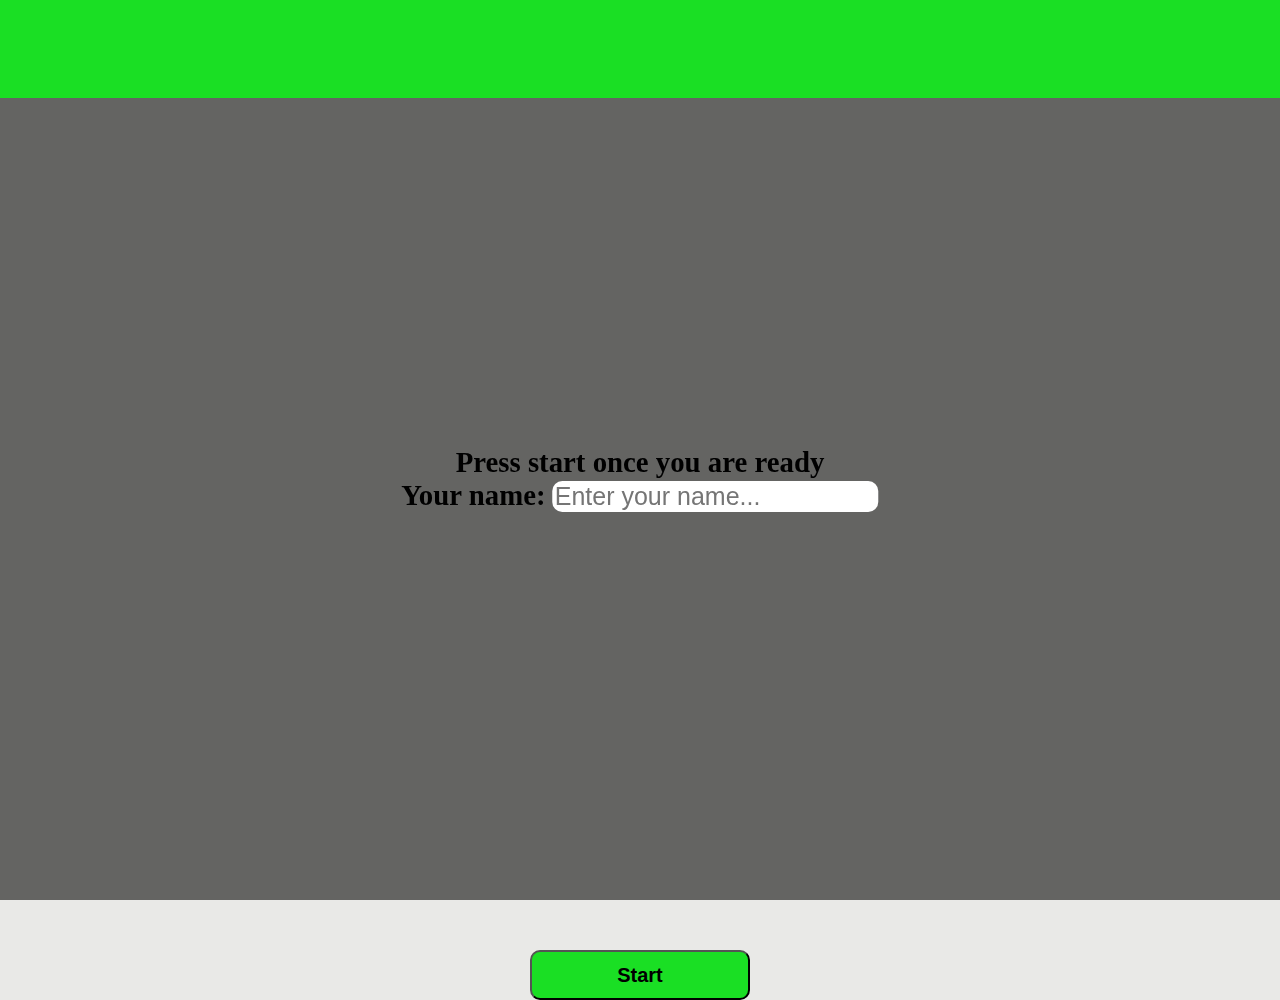
==== start.html @ 6f856af5 "updated some comments" ====
<!DOCTYPE html>
<html lang="en">
<head>
    <meta charset="UTF-8">
    <meta content="IE=edge" http-equiv="X-UA-Compatible">
    <meta content="width=device-width, initial-scale=1.0" name="viewport">
    <link crossorigin="anonymous" href="https://cdn.jsdelivr.net/npm/bootstrap@5.2.3/dist/css/bootstrap.min.css"
          integrity="sha384-rbsA2VBKQhggwzxH7pPCaAqO46MgnOM80zW1RWuH61DGLwZJEdK2Kadq2F9CUG65" rel="stylesheet">
    <title>Fitts Law - Two Dimensional Touch</title>
    <link href="style.css" rel="stylesheet">

</head>
<body>

<button id="download-button">Download Data</button>
<div id="currentTrialText">Trial No.: <span id="currentTrialNumber">0</span> / <span id="totalTrialNumber">0</span></div>
<div id="currentBlocksText">Block No.: <span id="currentBlockNumber">0</span></div>
<div id="totalTrialsText">Total Trials: <span id="totalTrialCountPerBlock">0</span> / <span
        id="totalTrialCount">0</span> (max)
</div>
<div id="totalBlocksText">Total Blocks: <span id="totalBlockCount">0</span></div>
<div id="trialsToBreakText">Next Break in <span id="breakCount">0</span> trials</div>

<canvas height="600" id="trialCanvas" width="800"></canvas>


<!-- Break Window Modal -->
<div class="modal" id="breakWindow">
    <div class="modal-content">
        <p>Take a break! Press continue when you are ready</p>
        <button autofocus id="continueButton" style="margin-right:80px; font-size: 20px; font-weight: bold; margin-top:10px; width:220px; height:50px; background-color:#1adf24; color: #000000;
        border-radius:10px; transition-duration: 0.4s;">Continue
        </button>
    </div>
</div>

<!-- Break Window Modal -->
<div class="modal" id="finishWindow">
    <div class="modal-content">
        <p>Congratulations! You finished all trials :)</p>
        <button autofocus id="downloadData" style="margin-right:80px; font-size: 20px; font-weight: bold; margin-top:10px; width:300px; height:80px; background-color:#1adf24; color: #000000;
        border-radius:10px; transition-duration: 0.4s;">Download Trial Data and Restart
        </button>
    </div>
</div>

<!-- Start Window Modal -->
<div class="modal" id="startWindow">
    <div class="modal-content">
        <p>Press start once you are ready<br>
            <label for="name_input">Your name:</label>
            <input id="name_input" type="text"
                   placeholder="Enter your name..."></p><br>
        <button id="startButton" style="margin-right:80px; font-size: 20px; font-weight: bold; margin-top:10px; width:220px; height:50px; background-color:#1adf24; color: #000000; 
        border-radius:10px; transition-duration: 0.4s;">Start
        </button>
    </div>
</div>

<!-- Calling Javascript sources -->
<script src="Config.js"></script>
<script src="Trial.js"></script>
<script src="Block.js"></script>
<script src="Experiment.js"></script>
<script src="STRectsDrawing.js"></script>
<script src="ExperimentFrame.js"></script>
<script src="Support.js"></script>
<script src="DataRecorder.js"></script>
<script>
    //experiment.printBlock();
    const experimentFrame = new ExperimentFrame();

    // Function to show the start window
    function showStartWindow() {
        // Get the break window modal
        const startWindow = document.getElementById('startWindow');
        // Show the modal
        startWindow.style.display = 'block';
        // Disable the rest of the page interaction while the start window is visible
        document.body.style.pointerEvents = 'none';
    }

    // Function to start the experiment in full-screen mode
    function startExperiment() {
        // Hide the start window
        const startWindow = document.getElementById('startWindow');
        startWindow.style.display = 'none';

        // Enable the page interaction again
        document.body.style.pointerEvents = 'auto';

        // Request full-screen mode for the document body
        /*        const docBody = document.documentElement;
                if (docBody.requestFullscreen) {
                    docBody.requestFullscreen();
                } else if (docBody.mozRequestFullScreen) {
                    docBody.mozRequestFullScreen();
                } else if (docBody.webkitRequestFullscreen) {
                    docBody.webkitRequestFullscreen();
                } else if (docBody.msRequestFullscreen) {
                    docBody.msRequestFullscreen();
                }*/

        // Start the experiment
        experimentFrame.initializeExperiment();
    }

    // Event listener for the start button
    const startButton = document.getElementById('startButton');
    startButton.addEventListener('click', startExperiment);

    // Show the start window
    showStartWindow();

</script>

<script crossorigin="anonymous"
        integrity="sha384-kenU1KFdBIe4zVF0s0G1M5b4hcpxyD9F7jL+jjXkk+Q2h455rYXK/7HAuoJl+0I4"
        src="https://cdn.jsdelivr.net/npm/bootstrap@5.2.3/dist/js/bootstrap.bundle.min.js"></script>


</body>
</html>
---- style.css ----
body {
    Background-color: #e9e9e7;
    width: 100%;
    height: 100%;
    overflow: hidden;
}

p {
    position: absolute;
    top: 50%;
    left: 50%;
    transform: translate(-50%, -50%);
    font-size: 1.8em;
    font-weight: bold;
    color: black;
}

input[type=text] {
    border: none;
    border-radius: 10px;
    font-size: 25px;
}

#breakCount {
    color: red;
}

#currentTrialText {
    position: absolute;
    top: 10px;
    right: 295px;
    z-index: 999;
    font-family: Verdana, Geneva, Tahoma, sans-serif;
    font-size: 0.95em;
    font-weight: bold;
}

#currentBlocksText {
    position: absolute;
    top: 10px;
    right: 102px;
    z-index: 999;
    font-family: Verdana, Geneva, Tahoma, sans-serif;
    font-size: 0.95em;
    font-weight: bold;
}

#totalTrialsText {
    position: absolute;
    top: 30px;
    right: 250px;
    z-index: 999;
    font-family: Verdana, Geneva, Tahoma, sans-serif;
    font-weight: bold;
    font-size: 0.95em;
}

#totalBlocksText {
    position: absolute;
    top: 30px;
    right: 75px;
    z-index: 999;
    font-family: Verdana, Geneva, Tahoma, sans-serif;
    font-weight: bold;
    font-size: 0.95em;
}

#trialsToBreakText {
    position: absolute;
    top: 20px;
    left: 45px;
    z-index: 999;
    font-family: Verdana, Geneva, Tahoma, sans-serif;
    font-size: 0.95em;
    font-weight: bold;
}

/* Styles for the modal */
.modal {
    display: none;
    position: fixed;
    top: 0;
    left: 0;
    width: 100%;
    height: 100%;
    background-color: rgba(66, 66, 65, 0.8);
    z-index: 9999;
}

.modal-content {
    display: flex; /* Use flexbox to arrange the buttons side by side */
    flex-direction: row; /* Arrange items horizontally */
    justify-content: center; /* Center the buttons horizontally */
    align-items: center; /* Center the buttons vertically */
    top:50%;
    background-color: #1adf24;
    padding: 40px;
    text-align: center;
}
/*

.modal-content button {
    font-size: 20px;
    font-weight: bold;
    margin-top: 10px;
    !*width: 220px;*!
    !*height: 50px;*!
    !*background-color: #1adf24;*!
    !*color: #000000;*!
    border-radius: 10px;
    transition-duration: 0.4s;
    margin-right: 10px; !* Add margin between the buttons *!
}

*/

button {
    margin-top: 10px;
    position: absolute;
    bottom: -100px;
    left: 50%;
    transform: translateX(-50%);

}
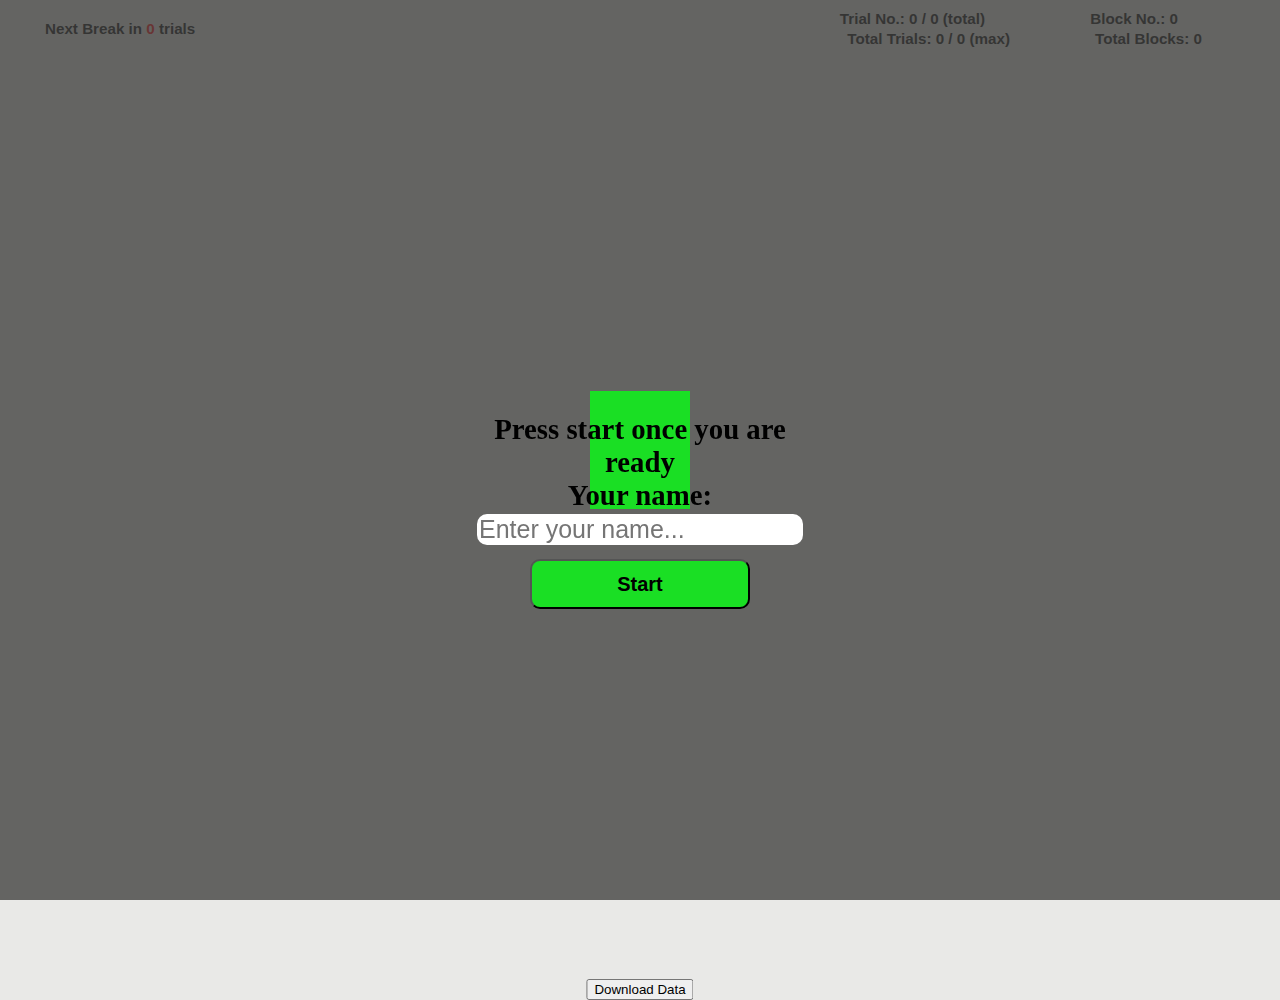
==== commit 8f4a294d: "reformatted code" ====
--- a/start.html
+++ b/start.html
@@ -13,7 +13,9 @@
 <body>
 
 <button id="download-button">Download Data</button>
-<div id="currentTrialText">Trial No.: <span id="currentTrialNumber">0</span> / <span id="totalTrialNumber">0</span></div>
+<div id="currentTrialText">Trial No.: <span id="currentTrialNumber">0</span> / <span
+        id="totalCurrentTrialNumber">0</span> (total)
+</div>
 <div id="currentBlocksText">Block No.: <span id="currentBlockNumber">0</span></div>
 <div id="totalTrialsText">Total Trials: <span id="totalTrialCountPerBlock">0</span> / <span
         id="totalTrialCount">0</span> (max)
@@ -49,8 +51,8 @@
     <div class="modal-content">
         <p>Press start once you are ready<br>
             <label for="name_input">Your name:</label>
-            <input id="name_input" type="text"
-                   placeholder="Enter your name..."></p><br>
+            <input id="name_input" placeholder="Enter your name..."
+                   type="text"></p><br>
         <button id="startButton" style="margin-right:80px; font-size: 20px; font-weight: bold; margin-top:10px; width:220px; height:50px; background-color:#1adf24; color: #000000; 
         border-radius:10px; transition-duration: 0.4s;">Start
         </button>
--- a/style.css
+++ b/style.css
@@ -48,7 +48,7 @@
 #totalTrialsText {
     position: absolute;
     top: 30px;
-    right: 250px;
+    right: 270px;
     z-index: 999;
     font-family: Verdana, Geneva, Tahoma, sans-serif;
     font-weight: bold;
@@ -58,7 +58,7 @@
 #totalBlocksText {
     position: absolute;
     top: 30px;
-    right: 75px;
+    right: 78px;
     z-index: 999;
     font-family: Verdana, Geneva, Tahoma, sans-serif;
     font-weight: bold;
@@ -88,31 +88,14 @@
 }
 
 .modal-content {
-    display: flex; /* Use flexbox to arrange the buttons side by side */
-    flex-direction: row; /* Arrange items horizontally */
-    justify-content: center; /* Center the buttons horizontally */
-    align-items: center; /* Center the buttons vertically */
-    top:50%;
+    position: absolute;
+    top: 50%;
+    left: 50%;
+    transform: translate(-50%, -50%);
     background-color: #1adf24;
-    padding: 40px;
+    padding: 50px;
     text-align: center;
 }
-/*
-
-.modal-content button {
-    font-size: 20px;
-    font-weight: bold;
-    margin-top: 10px;
-    !*width: 220px;*!
-    !*height: 50px;*!
-    !*background-color: #1adf24;*!
-    !*color: #000000;*!
-    border-radius: 10px;
-    transition-duration: 0.4s;
-    margin-right: 10px; !* Add margin between the buttons *!
-}
-
-*/
 
 button {
     margin-top: 10px;
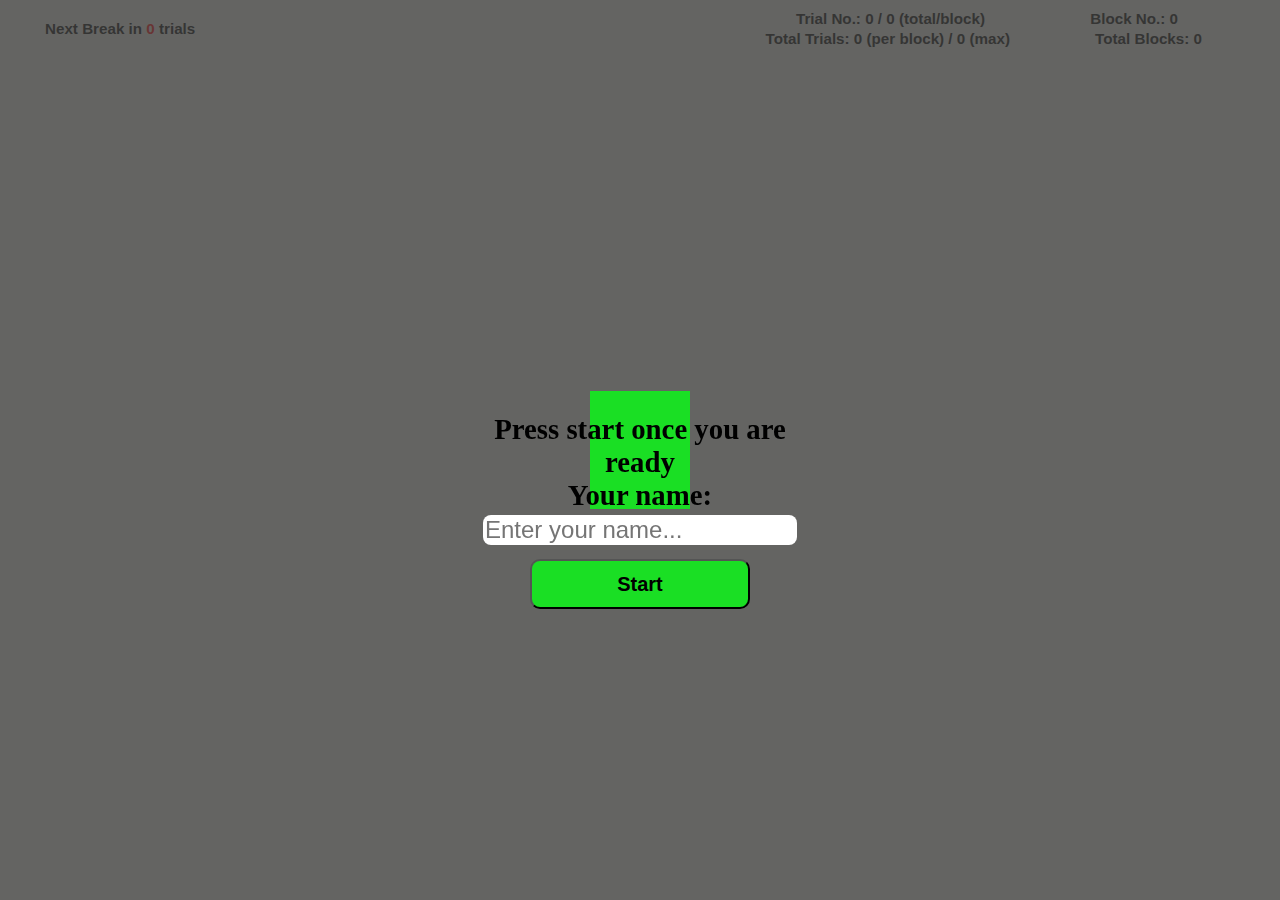
==== commit 5587170b: "fixed some counting issues regarding total blocks/trials" ====
--- a/start.html
+++ b/start.html
@@ -12,12 +12,11 @@
 </head>
 <body>
 
-<button id="download-button">Download Data</button>
 <div id="currentTrialText">Trial No.: <span id="currentTrialNumber">0</span> / <span
-        id="totalCurrentTrialNumber">0</span> (total)
+        id="totalCurrentTrialNumber">0</span> (total/block)
 </div>
 <div id="currentBlocksText">Block No.: <span id="currentBlockNumber">0</span></div>
-<div id="totalTrialsText">Total Trials: <span id="totalTrialCountPerBlock">0</span> / <span
+<div id="totalTrialsText">Total Trials: <span id="totalTrialCountPerBlock">0</span> (per block) / <span
         id="totalTrialCount">0</span> (max)
 </div>
 <div id="totalBlocksText">Total Blocks: <span id="totalBlockCount">0</span></div>
--- a/style.css
+++ b/style.css
@@ -17,8 +17,8 @@
 
 input[type=text] {
     border: none;
-    border-radius: 10px;
-    font-size: 25px;
+    border-radius: 8px;
+    font-size: 24px;
 }
 
 #breakCount {
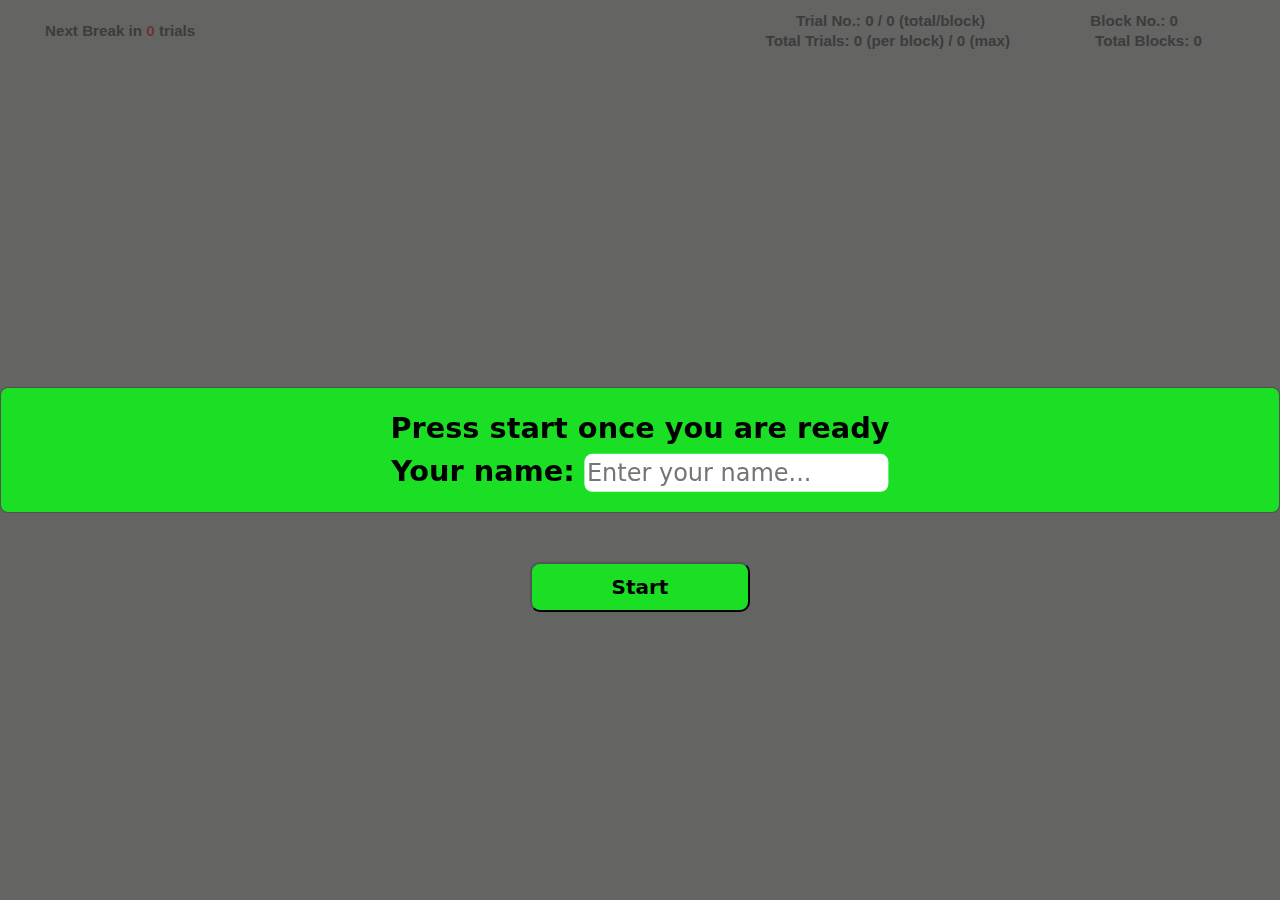
==== commit 8dfab848: "added assets folder for cleaner structure" ====
--- a/start.html
+++ b/start.html
@@ -4,10 +4,10 @@
     <meta charset="UTF-8">
     <meta content="IE=edge" http-equiv="X-UA-Compatible">
     <meta content="width=device-width, initial-scale=1.0" name="viewport">
-    <link crossorigin="anonymous" href="https://cdn.jsdelivr.net/npm/bootstrap@5.2.3/dist/css/bootstrap.min.css"
+    <link crossorigin="anonymous" href="./assets/bootstrap.min.css"
           integrity="sha384-rbsA2VBKQhggwzxH7pPCaAqO46MgnOM80zW1RWuH61DGLwZJEdK2Kadq2F9CUG65" rel="stylesheet">
     <title>Fitts Law - Two Dimensional Touch</title>
-    <link href="style.css" rel="stylesheet">
+    <link href="./assets/style.css" rel="stylesheet">
 
 </head>
 <body>
@@ -117,7 +117,7 @@
 
 <script crossorigin="anonymous"
         integrity="sha384-kenU1KFdBIe4zVF0s0G1M5b4hcpxyD9F7jL+jjXkk+Q2h455rYXK/7HAuoJl+0I4"
-        src="https://cdn.jsdelivr.net/npm/bootstrap@5.2.3/dist/js/bootstrap.bundle.min.js"></script>
+        src="./assets/bootstrap.bundle.min.js"></script>
 
 
 </body>
--- a/assets/style.css
+++ b/assets/style.css
@@ -0,0 +1,109 @@
+body {
+    Background-color: #e9e9e7;
+    width: 100%;
+    height: 100%;
+    overflow: hidden;
+}
+
+p {
+    position: absolute;
+    top: 50%;
+    left: 50%;
+    transform: translate(-50%, -50%);
+    font-size: 1.8em;
+    font-weight: bold;
+    color: black;
+}
+
+input[type=text] {
+    border: none;
+    border-radius: 8px;
+    font-size: 24px;
+}
+
+#breakCount {
+    color: red;
+}
+
+#currentTrialText {
+    position: absolute;
+    top: 10px;
+    right: 295px;
+    z-index: 999;
+    font-family: Verdana, Geneva, Tahoma, sans-serif;
+    font-size: 0.95em;
+    font-weight: bold;
+}
+
+#currentBlocksText {
+    position: absolute;
+    top: 10px;
+    right: 102px;
+    z-index: 999;
+    font-family: Verdana, Geneva, Tahoma, sans-serif;
+    font-size: 0.95em;
+    font-weight: bold;
+}
+
+#totalTrialsText {
+    position: absolute;
+    top: 30px;
+    right: 270px;
+    z-index: 999;
+    font-family: Verdana, Geneva, Tahoma, sans-serif;
+    font-weight: bold;
+    font-size: 0.95em;
+}
+
+#totalBlocksText {
+    position: absolute;
+    top: 30px;
+    right: 78px;
+    z-index: 999;
+    font-family: Verdana, Geneva, Tahoma, sans-serif;
+    font-weight: bold;
+    font-size: 0.95em;
+}
+
+#trialsToBreakText {
+    position: absolute;
+    top: 20px;
+    left: 45px;
+    z-index: 999;
+    font-family: Verdana, Geneva, Tahoma, sans-serif;
+    font-size: 0.95em;
+    font-weight: bold;
+}
+
+/* Styles for the modal */
+.modal {
+    display: none;
+    position: fixed;
+    top: 0;
+    left: 0;
+    width: 100%;
+    height: 100%;
+    background-color: rgba(66, 66, 65, 0.8);
+    z-index: 9999;
+}
+
+.modal-content {
+    position: absolute;
+    top: 50%;
+    left: 50%;
+    transform: translate(-50%, -50%);
+    background-color: #1adf24;
+    padding: 50px;
+    text-align: center;
+}
+
+button {
+    margin-top: 10px;
+    position: absolute;
+    bottom: -100px;
+    left: 50%;
+    transform: translateX(-50%);
+
+}
+
+    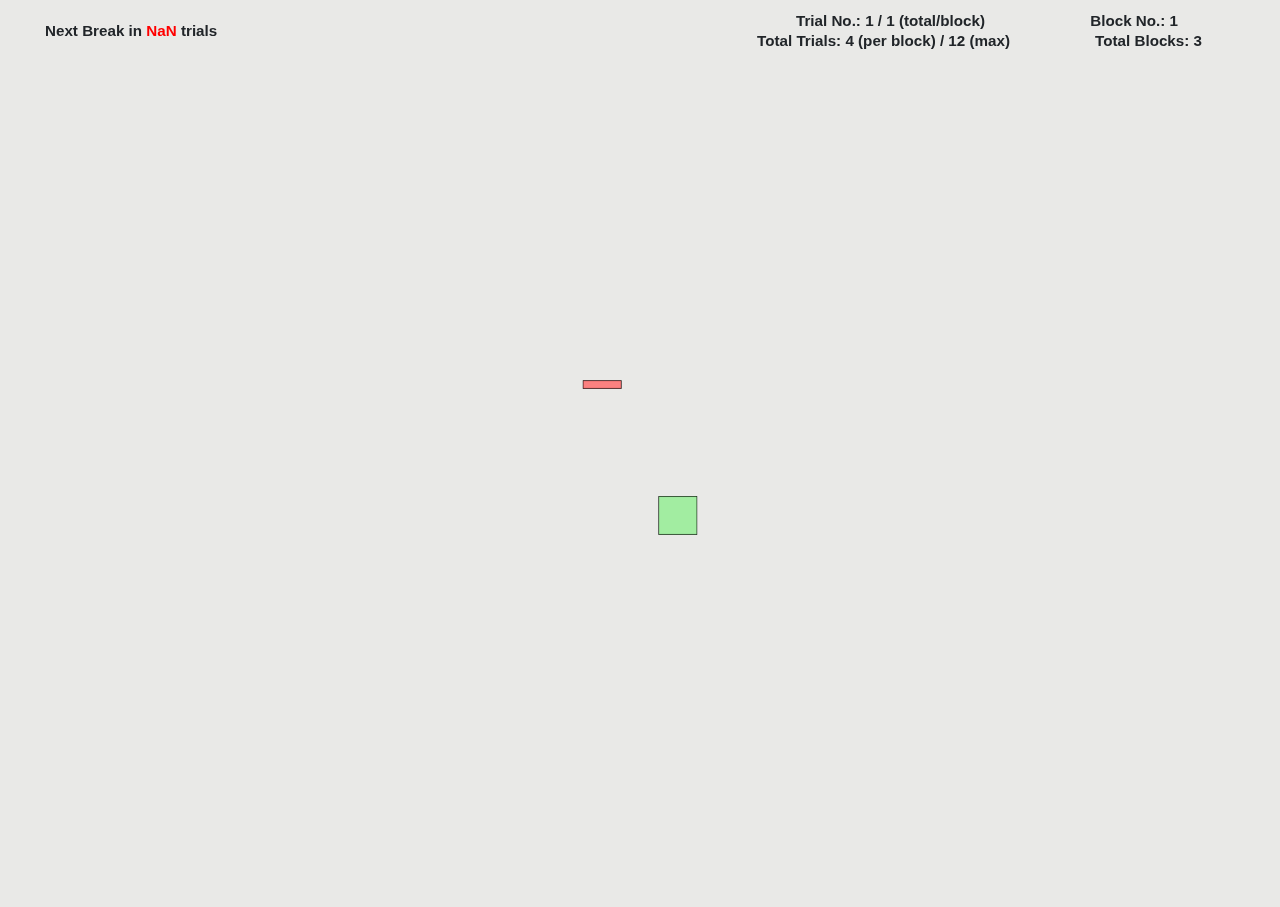
==== commit f9821945: "removed start and target index" ====
--- a/start.html
+++ b/start.html
@@ -5,7 +5,7 @@
     <meta content="IE=edge" http-equiv="X-UA-Compatible">
     <meta content="width=device-width, initial-scale=1.0" name="viewport">
     <link crossorigin="anonymous" href="./assets/bootstrap.min.css"
-          integrity="sha384-rbsA2VBKQhggwzxH7pPCaAqO46MgnOM80zW1RWuH61DGLwZJEdK2Kadq2F9CUG65" rel="stylesheet">
+          rel="stylesheet">
     <title>Fitts Law - Two Dimensional Touch</title>
     <link href="./assets/style.css" rel="stylesheet">
 
@@ -91,7 +91,7 @@
         document.body.style.pointerEvents = 'auto';
 
         // Request full-screen mode for the document body
-        /*        const docBody = document.documentElement;
+/*                const docBody = document.documentElement;
                 if (docBody.requestFullscreen) {
                     docBody.requestFullscreen();
                 } else if (docBody.mozRequestFullScreen) {
@@ -111,12 +111,12 @@
     startButton.addEventListener('click', startExperiment);
 
     // Show the start window
-    showStartWindow();
+    // showStartWindow();
+    startExperiment(); // TODO
 
 </script>
 
 <script crossorigin="anonymous"
-        integrity="sha384-kenU1KFdBIe4zVF0s0G1M5b4hcpxyD9F7jL+jjXkk+Q2h455rYXK/7HAuoJl+0I4"
         src="./assets/bootstrap.bundle.min.js"></script>
 
 
